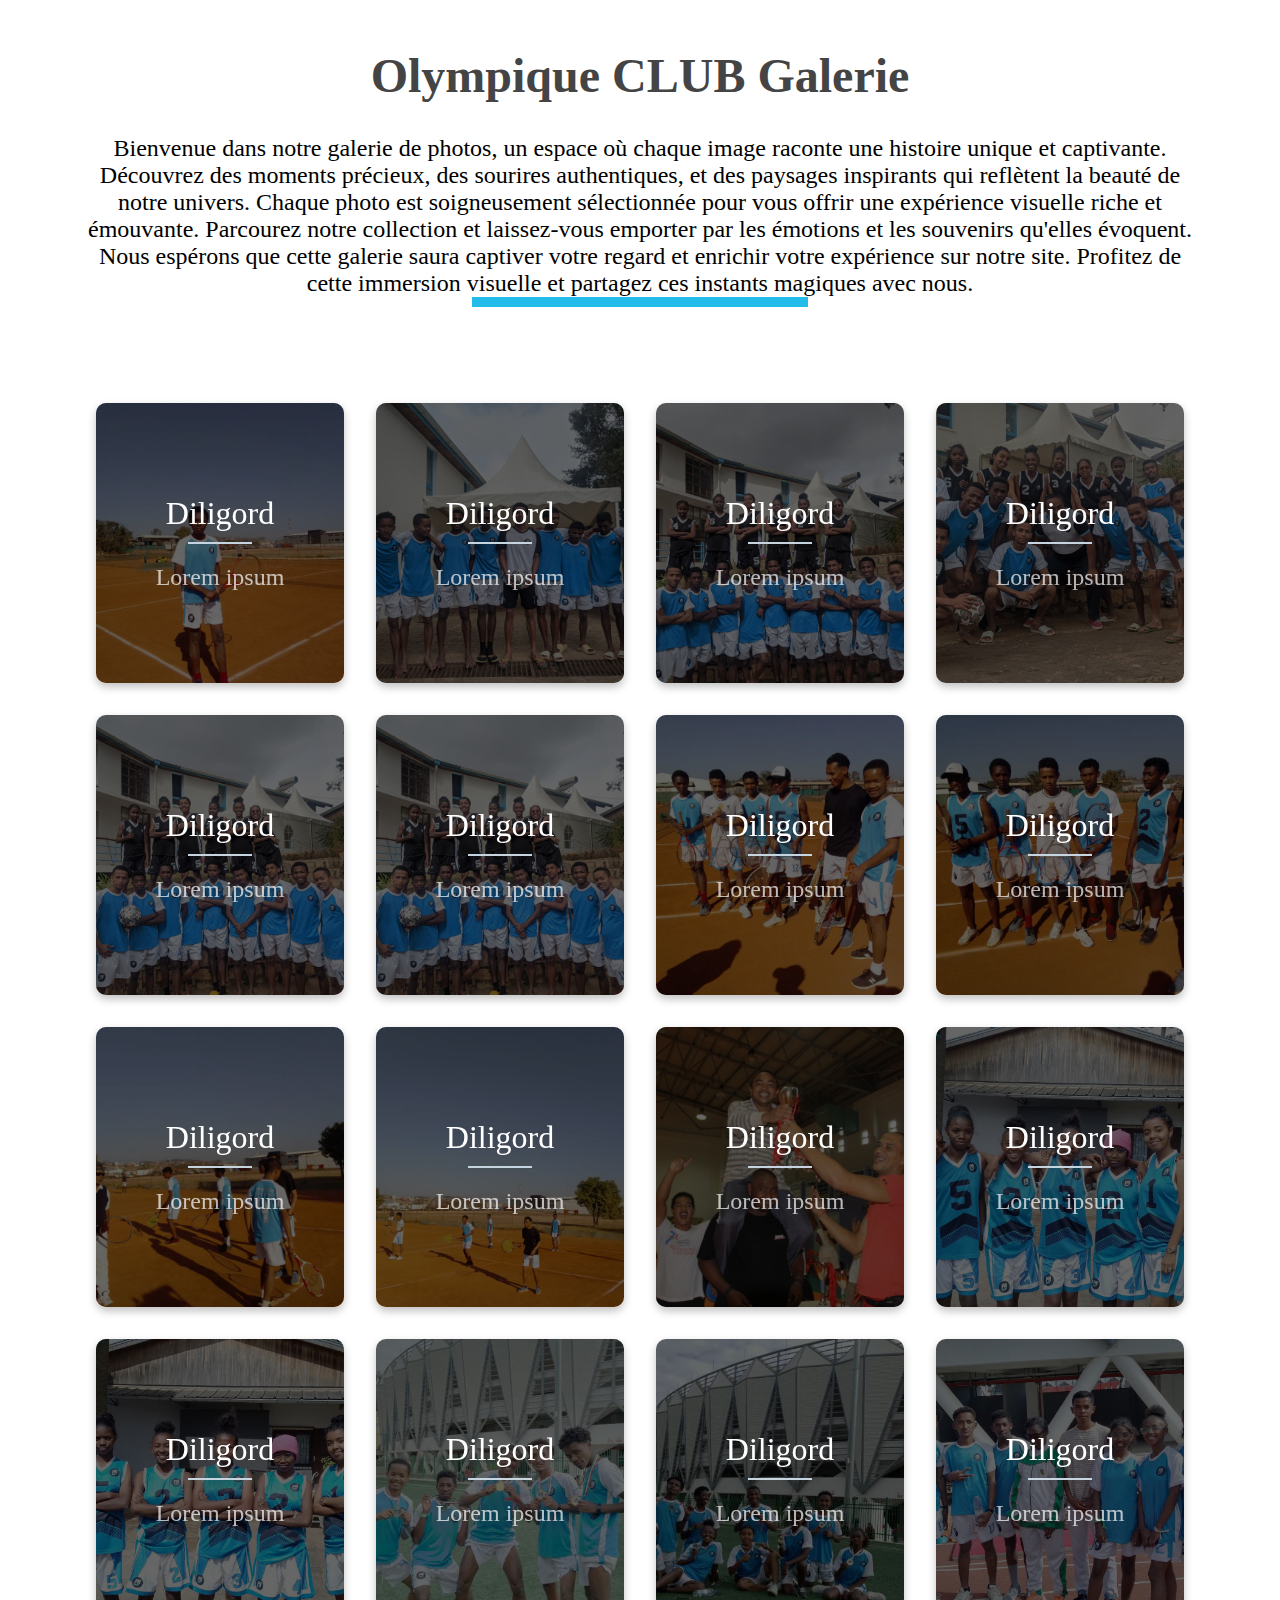
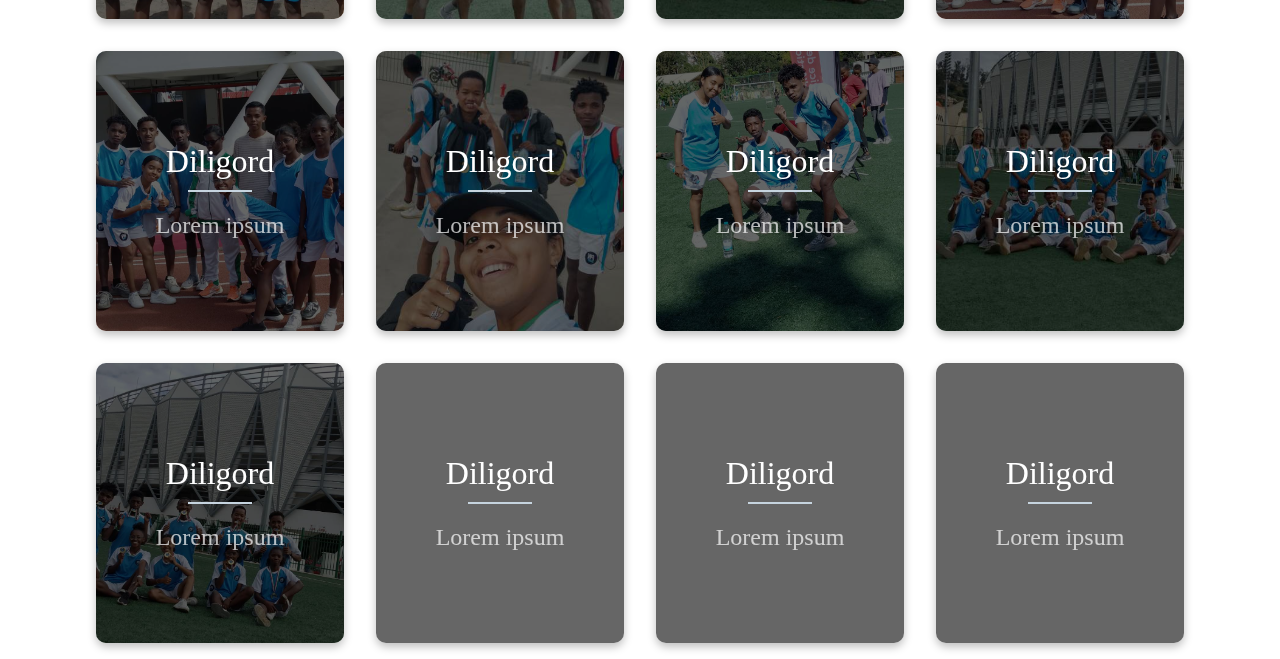
==== livreanimte.html @ d38526f4 "Team Sport" ====
<!DOCTYPE html>
<html lang="en">
<head>
    <meta charset="UTF-8">
    <meta name="viewport" content="width=device-width, initial-scale=1.0">
    <title>Document</title>
    <link rel="stylesheet" href="livreanimte.css">
</head>
<body>
    
    <div class="wrapper">
        <h1>Olympique CLUB Galerie</h1>
        <p>Bienvenue dans notre galerie de photos, un espace où chaque image raconte une histoire unique et captivante. Découvrez des moments précieux, des sourires authentiques, et des paysages inspirants qui reflètent la beauté de notre univers. Chaque photo est soigneusement sélectionnée pour vous offrir une expérience visuelle riche et émouvante. Parcourez notre collection et laissez-vous emporter par les émotions et les souvenirs qu'elles évoquent. Nous espérons que cette galerie saura captiver votre regard et enrichir votre expérience sur notre site. Profitez de cette immersion visuelle et partagez ces instants magiques avec nous.</p>
        <hr>
        <div class="cols">
            <div class="col" ontouchstart="this.classList.toggle('hover');">
                <div class="container">
                    <div class="front" style="background-image: url(assets/img/A1.jpg)">
                        <div class="inner">
                            <p>Diligord</p>
            <span>Lorem ipsum</span>
                        </div>
                    </div>
                    <div class="back">
                        <div class="inner">
                        <p>Lorem ipsum, dolor sit amet consectetur adipisicing elit. Alias cum repellat velit quae suscipit c.</p>
                        </div>
                    </div>
                </div>
            </div>
            <div class="col" ontouchstart="this.classList.toggle('hover');">
                <div class="container">
                    <div class="front" style="background-image: url(assets/img/A2.jpg)">
                        <div class="inner">
                            <p>Diligord</p>
                <span>Lorem ipsum</span>
                        </div>
                    </div>
                    <div class="back">
                        <div class="inner">
                            <p>Lorem ipsum, dolor sit amet consectetur adipisicing elit. Alias cum repellat velit quae suscipit c.</p>
                        </div>
                    </div>
                </div>
            </div>
            <div class="col" ontouchstart="this.classList.toggle('hover');">
                <div class="container">
                    <div class="front" style="background-image: url(assets/img/A3.jpg)">
                        <div class="inner">
                            <p>Diligord</p>
                <span>Lorem ipsum</span>
                        </div>
                    </div>
                    <div class="back">
                        <div class="inner">
                            <p>Lorem ipsum, dolor sit amet consectetur adipisicing elit. Alias cum repellat velit quae suscipit c.</p>
                        </div>
                    </div>
                </div>
            </div>
            <div class="col" ontouchstart="this.classList.toggle('hover');">
                <div class="container">
                    <div class="front" style="background-image: url(assets/img/A4.jpg)">
                        <div class="inner">
                            <p>Diligord</p>
                <span>Lorem ipsum</span>
                        </div>
                    </div>
                    <div class="back">
                        <div class="inner">
                            <p>Lorem ipsum, dolor sit amet consectetur adipisicing elit. Alias cum repellat velit quae suscipit c.</p>
                        </div>
                    </div>
                </div>
            </div>
            <div class="col" ontouchstart="this.classList.toggle('hover');">
                <div class="container">
                    <div class="front" style="background-image: url(assets/img/A5.jpg)">
                        <div class="inner">
                            <p>Diligord</p>
                <span>Lorem ipsum</span>
                        </div>
                    </div>
                    <div class="back">
                        <div class="inner">
                            <p>Lorem ipsum, dolor sit amet consectetur adipisicing elit. Alias cum repellat velit quae suscipit c.</p>
                        </div>
                    </div>
                </div>
            </div>
            <div class="col" ontouchstart="this.classList.toggle('hover');">
                <div class="container">
                    <div class="front" style="background-image: url(assets/img/A6.jpg)">
                        <div class="inner">
                            <p>Diligord</p>
                <span>Lorem ipsum</span>
                        </div>
                    </div>
                    <div class="back">
                        <div class="inner">
                            <p>Lorem ipsum, dolor sit amet consectetur adipisicing elit. Alias cum repellat velit quae suscipit c.</p>
                        </div>
                    </div>
                </div>
            </div>
            <div class="col" ontouchstart="this.classList.toggle('hover');">
                  <div class="container">
                      <div class="front" style="background-image: url(assets/img/A7.jpg)">
                          <div class="inner">
                              <p>Diligord</p>
                <span>Lorem ipsum</span>
                          </div>
                      </div>
                      <div class="back">
                          <div class="inner">
                            <p>Lorem ipsum, dolor sit amet consectetur adipisicing elit. Alias cum repellat velit quae suscipit c.</p>
                          </div>
                      </div>
                  </div>
            </div>
            <div class="col" ontouchstart="this.classList.toggle('hover');">
                <div class="container">
                    <div class="front" style="background-image: url(assets/img/A8.jpg)">
                        <div class="inner">
                            <p>Diligord</p>
            <span>Lorem ipsum</span>
                        </div>
                    </div>
                    <div class="back">
                        <div class="inner">
                        <p>Lorem ipsum, dolor sit amet consectetur adipisicing elit. Alias cum repellat velit quae suscipit c.</p>
                        </div>
                    </div>
                </div>
            </div>
            <div class="col" ontouchstart="this.classList.toggle('hover');">
                <div class="container">
                    <div class="front" style="background-image: url(assets/img/A9.jpg)">
                        <div class="inner">
                            <p>Diligord</p>
            <span>Lorem ipsum</span>
                        </div>
                    </div>
                    <div class="back">
                        <div class="inner">
                        <p>Lorem ipsum, dolor sit amet consectetur adipisicing elit. Alias cum repellat velit quae suscipit c.</p>
                        </div>
                    </div>
                </div>
            </div>
            <div class="col" ontouchstart="this.classList.toggle('hover');">
                <div class="container">
                    <div class="front" style="background-image: url(assets/img/A10.jpg)">
                        <div class="inner">
                            <p>Diligord</p>
            <span>Lorem ipsum</span>
                        </div>
                    </div>
                    <div class="back">
                        <div class="inner">
                        <p>Lorem ipsum, dolor sit amet consectetur adipisicing elit. Alias cum repellat velit quae suscipit c.</p>
                        </div>
                    </div>
                </div>
            </div>
            <div class="col" ontouchstart="this.classList.toggle('hover');">
                <div class="container">
                    <div class="front" style="background-image: url(assets/img/A11.jpg)">
                        <div class="inner">
                            <p>Diligord</p>
              <span>Lorem ipsum</span>
                        </div>
                    </div>
                    <div class="back">
                        <div class="inner">
                          <p>Lorem ipsum, dolor sit amet consectetur adipisicing elit. Alias cum repellat velit quae suscipit c.</p>
                        </div>
                    </div>
                </div>
            </div>
            <div class="col" ontouchstart="this.classList.toggle('hover');">
              <div class="container">
                  <div class="front" style="background-image: url(assets/img/A12.jpg)">
                      <div class="inner">
                          <p>Diligord</p>
            <span>Lorem ipsum</span>
                      </div>
                  </div>
                  <div class="back">
                      <div class="inner">
                        <p>Lorem ipsum, dolor sit amet consectetur adipisicing elit. Alias cum repellat velit quae suscipit c.</p>
                      </div>
                  </div>
              </div>
            </div>
            <div class="col" ontouchstart="this.classList.toggle('hover');">
                <div class="container">
                    <div class="front" style="background-image: url(assets/img/A13.jpg)">
                        <div class="inner">
                            <p>Diligord</p>
            <span>Lorem ipsum</span>
                        </div>
                    </div>
                    <div class="back">
                        <div class="inner">
                        <p>Lorem ipsum, dolor sit amet consectetur adipisicing elit. Alias cum repellat velit quae suscipit c.</p>
                        </div>
                    </div>
                </div>
            </div>
            <div class="col" ontouchstart="this.classList.toggle('hover');">
                <div class="container">
                    <div class="front" style="background-image: url(assets/img/A14.jpg)">
                        <div class="inner">
                            <p>Diligord</p>
                <span>Lorem ipsum</span>
                        </div>
                    </div>
                    <div class="back">
                        <div class="inner">
                            <p>Lorem ipsum, dolor sit amet consectetur adipisicing elit. Alias cum repellat velit quae suscipit c.</p>
                        </div>
                    </div>
                </div>
            </div>
            <div class="col" ontouchstart="this.classList.toggle('hover');">
                <div class="container">
                    <div class="front" style="background-image: url(assets/img/A15.jpg)">
                        <div class="inner">
                            <p>Diligord</p>
                <span>Lorem ipsum</span>
                        </div>
                    </div>
                    <div class="back">
                        <div class="inner">
                            <p>Lorem ipsum, dolor sit amet consectetur adipisicing elit. Alias cum repellat velit quae suscipit c.</p>
                        </div>
                    </div>
                </div>
            </div>
            <div class="col" ontouchstart="this.classList.toggle('hover');">
                <div class="container">
                    <div class="front" style="background-image: url(assets/img/A16.jpg)">
                        <div class="inner">
                            <p>Diligord</p>
                <span>Lorem ipsum</span>
                        </div>
                    </div>
                    <div class="back">
                        <div class="inner">
                            <p>Lorem ipsum, dolor sit amet consectetur adipisicing elit. Alias cum repellat velit quae suscipit c.</p>
                        </div>
                    </div>
                </div>
            </div>
            <div class="col" ontouchstart="this.classList.toggle('hover');">
            <div class="container">
                <div class="front" style="background-image: url(assets/img/A17.jpg)">
                    <div class="inner">
                        <p>Diligord</p>
          <span>Lorem ipsum</span>
                    </div>
                </div>
                <div class="back">
                    <div class="inner">
                      <p>Lorem ipsum, dolor sit amet consectetur adipisicing elit. Alias cum repellat velit quae suscipit c.</p>
                    </div>
                </div>
            </div>
            </div>
            <div class="col" ontouchstart="this.classList.toggle('hover');">
                <div class="container">
                    <div class="front" style="background-image: url(assets/img/A18.jpg)">
                        <div class="inner">
                            <p>Diligord</p>
            <span>Lorem ipsum</span>
                        </div>
                    </div>
                    <div class="back">
                        <div class="inner">
                        <p>Lorem ipsum, dolor sit amet consectetur adipisicing elit. Alias cum repellat velit quae suscipit c.</p>
                        </div>
                    </div>
                </div>
            </div>
            <div class="col" ontouchstart="this.classList.toggle('hover');">
                <div class="container">
                    <div class="front" style="background-image: url(assets/img/A19.jpg)">
                        <div class="inner">
                            <p>Diligord</p>
            <span>Lorem ipsum</span>
                        </div>
                    </div>
                    <div class="back">
                        <div class="inner">
                        <p>Lorem ipsum, dolor sit amet consectetur adipisicing elit. Alias cum repellat velit quae suscipit c.</p>
                        </div>
                    </div>
                </div>
            </div>
            <div class="col" ontouchstart="this.classList.toggle('hover');">
                <div class="container">
                    <div class="front" style="background-image: url(assets/img/A20.jpg)">
                        <div class="inner">
                            <p>Diligord</p>
            <span>Lorem ipsum</span>
                        </div>
                    </div>
                    <div class="back">
                        <div class="inner">
                        <p>Lorem ipsum, dolor sit amet consectetur adipisicing elit. Alias cum repellat velit quae suscipit c.</p>
                        </div>
                    </div>
                </div>
            </div>
            <div class="col" ontouchstart="this.classList.toggle('hover');">
                <div class="container">
                    <div class="front" style="background-image: url(assets/img/A21.jpg)">
                        <div class="inner">
                            <p>Diligord</p>
            <span>Lorem ipsum</span>
                        </div>
                    </div>
                    <div class="back">
                        <div class="inner">
                        <p>Lorem ipsum, dolor sit amet consectetur adipisicing elit. Alias cum repellat velit quae suscipit c.</p>
                        </div>
                    </div>
                </div>
            </div>
            <div class="col" ontouchstart="this.classList.toggle('hover');">
                <div class="container">
                    <div class="front" style="background-image: url(assets/img/A22.jpg)">
                        <div class="inner">
                            <p>Diligord</p>
            <span>Lorem ipsum</span>
                        </div>
                    </div>
                    <div class="back">
                        <div class="inner">
                        <p>Lorem ipsum, dolor sit amet consectetur adipisicing elit. Alias cum repellat velit quae suscipit c.</p>
                        </div>
                    </div>
                </div>
            </div>
            <div class="col" ontouchstart="this.classList.toggle('hover');">
                <div class="container">
                    <div class="front" style="background-image: url(assets/img/A23.jpg)">
                        <div class="inner">
                            <p>Diligord</p>
            <span>Lorem ipsum</span>
                        </div>
                    </div>
                    <div class="back">
                        <div class="inner">
                        <p>Lorem ipsum, dolor sit amet consectetur adipisicing elit. Alias cum repellat velit quae suscipit c.</p>
                        </div>
                    </div>
                </div>
            </div>
            <div class="col" ontouchstart="this.classList.toggle('hover');">
                <div class="container">
                    <div class="front" style="background-image: url(assets/img/A24.jpg)">
                        <div class="inner">
                            <p>Diligord</p>
            <span>Lorem ipsum</span>
                        </div>
                    </div>
                    <div class="back">
                        <div class="inner">
                        <p>Lorem ipsum, dolor sit amet consectetur adipisicing elit. Alias cum repellat velit quae suscipit c.</p>
                        </div>
                    </div>
                </div>
            </div>
              </div>
       </div>
      
</html>
---- livreanimte.css ----
*{
    margin: 0;
    padding: 0;
    -webkit-box-sizing: border-box;
            box-sizing: border-box;
  }
  
  h1{
    font-size: 3rem;
    font-family: 'Montserrat';
    font-weight: 700;
    color: #444;
    text-align: center;
    margin: 2rem 0;
  }
  
  .wrapper{
    width: 90%;
    margin: 0 auto;
    max-width: 80rem;
    padding: 1rem;
    
  }
  .wrapper p {
    font-size: 1.5rem;
    text-align: center;
  }
  hr {
    width: 30%;
    margin: auto;
    height: 10px;
    border: none;
    background-color:#22BBEA;
    animation: chagedWidth 3s alternate-reverse 0s infinite;
}

@keyframes chagedWidth {
    from {width: 10%;}
    to {width: 30%;}
}
  /* .container-title {
        width: 40vw;
        padding-inline: 2rem;
        h3 {
            font-size: 2rem;
        }
        p {
            margin-block: 1rem;
        }
    }*/
  .cols{
    display: -webkit-box;
    display: -ms-flexbox;
    display: flex;
    -ms-flex-wrap: wrap;
    flex-wrap: wrap;
    -webkit-box-pack: center;
   -ms-flex-pack: center;
    justify-content: center;
    position: relative;
    top: 5rem;
  }
  
  .col{
    width: calc(25% - 2rem);
    margin: 1rem;
    cursor: pointer;
  }
  
  .container{
    -webkit-transform-style: preserve-3d;
            transform-style: preserve-3d;
      -webkit-perspective: 1000px;
              perspective: 1000px;
  }
  
  .front,
  .back{
    background-size: cover;
    box-shadow: 0 4px 8px 0 rgba(0,0,0,0.25);
    border-radius: 10px;
      background-position: center;
      -webkit-transition: -webkit-transform .7s cubic-bezier(0.4, 0.2, 0.2, 1);
      transition: -webkit-transform .7s cubic-bezier(0.4, 0.2, 0.2, 1);
      -o-transition: transform .7s cubic-bezier(0.4, 0.2, 0.2, 1);
      transition: transform .7s cubic-bezier(0.4, 0.2, 0.2, 1);
      transition: transform .7s cubic-bezier(0.4, 0.2, 0.2, 1), -webkit-transform .7s cubic-bezier(0.4, 0.2, 0.2, 1);
      -webkit-backface-visibility: hidden;
              backface-visibility: hidden;
      text-align: center;
      min-height: 280px;
      height: auto;
      border-radius: 10px;
      color: #fff;
      font-size: 1.5rem;
  }
  
  .back{
    background: #cedce7;
    background: -webkit-linear-gradient(45deg,  #cedce7 0%,#596a72 100%);
    background: -o-linear-gradient(45deg,  #cedce7 0%,#596a72 100%);
    background: linear-gradient(45deg,  #cedce7 0%,#596a72 100%);
  }
  
  .front:after{
      position: absolute;
      top: 0;
      left: 0;
      z-index: 1;
      width: 100%;
      height: 100%;
      content: '';
      display: block;
      opacity: .6;
      background-color: #000;
      -webkit-backface-visibility: hidden;
              backface-visibility: hidden;
      border-radius: 10px;
  }
  .container:hover .front,
  .container:hover .back{
      -webkit-transition: -webkit-transform .7s cubic-bezier(0.4, 0.2, 0.2, 1);
      transition: -webkit-transform .7s cubic-bezier(0.4, 0.2, 0.2, 1);
      -o-transition: transform .7s cubic-bezier(0.4, 0.2, 0.2, 1);
      transition: transform .7s cubic-bezier(0.4, 0.2, 0.2, 1);
      transition: transform .7s cubic-bezier(0.4, 0.2, 0.2, 1), -webkit-transform .7s cubic-bezier(0.4, 0.2, 0.2, 1);
  }
  
  .back{
      position: absolute;
      top: 0;
      left: 0;
      width: 100%;
  }
  
  .inner{
      -webkit-transform: translateY(-50%) translateZ(60px) scale(0.94);
              transform: translateY(-50%) translateZ(60px) scale(0.94);
      top: 50%;
      position: absolute;
      left: 0;
      width: 100%;
      padding: 2rem;
      -webkit-box-sizing: border-box;
              box-sizing: border-box;
      outline: 1px solid transparent;
      -webkit-perspective: inherit;
              perspective: inherit;
      z-index: 2;
  }
  
  .container .back{
      -webkit-transform: rotateY(180deg);
              transform: rotateY(180deg);
      -webkit-transform-style: preserve-3d;
              transform-style: preserve-3d;
  }
  
  .container .front{
      -webkit-transform: rotateY(0deg);
              transform: rotateY(0deg);
      -webkit-transform-style: preserve-3d;
              transform-style: preserve-3d;
  }
  
  .container:hover .back{
    -webkit-transform: rotateY(0deg);
            transform: rotateY(0deg);
    -webkit-transform-style: preserve-3d;
            transform-style: preserve-3d;
  }
  
  .container:hover .front{
    -webkit-transform: rotateY(-180deg);
            transform: rotateY(-180deg);
    -webkit-transform-style: preserve-3d;
            transform-style: preserve-3d;
  }
  
  .front .inner p{
    font-size: 2rem;
    margin-bottom: 2rem;
    position: relative;
  }
  
  .front .inner p:after{
    content: '';
    width: 4rem;
    height: 2px;
    position: absolute;
    background: #C6D4DF;
    display: block;
    left: 0;
    right: 0;
    margin: 0 auto;
    bottom: -.75rem;
  }
  
  .front .inner span{
    color: rgba(255,255,255,0.7);
    font-family: 'Montserrat';
    font-weight: 300;
  }
  
  @media screen and (max-width: 64rem){
    .col{
      width: calc(33.333333% - 2rem);
    }
  }
  
  @media screen and (max-width: 48rem){
    .col{
      width: calc(50% - 2rem);
    }
  }
  
  @media screen and (max-width: 32rem){
    .col{
      width: 100%;
      margin: 0 0 2rem 0;
    }
  }
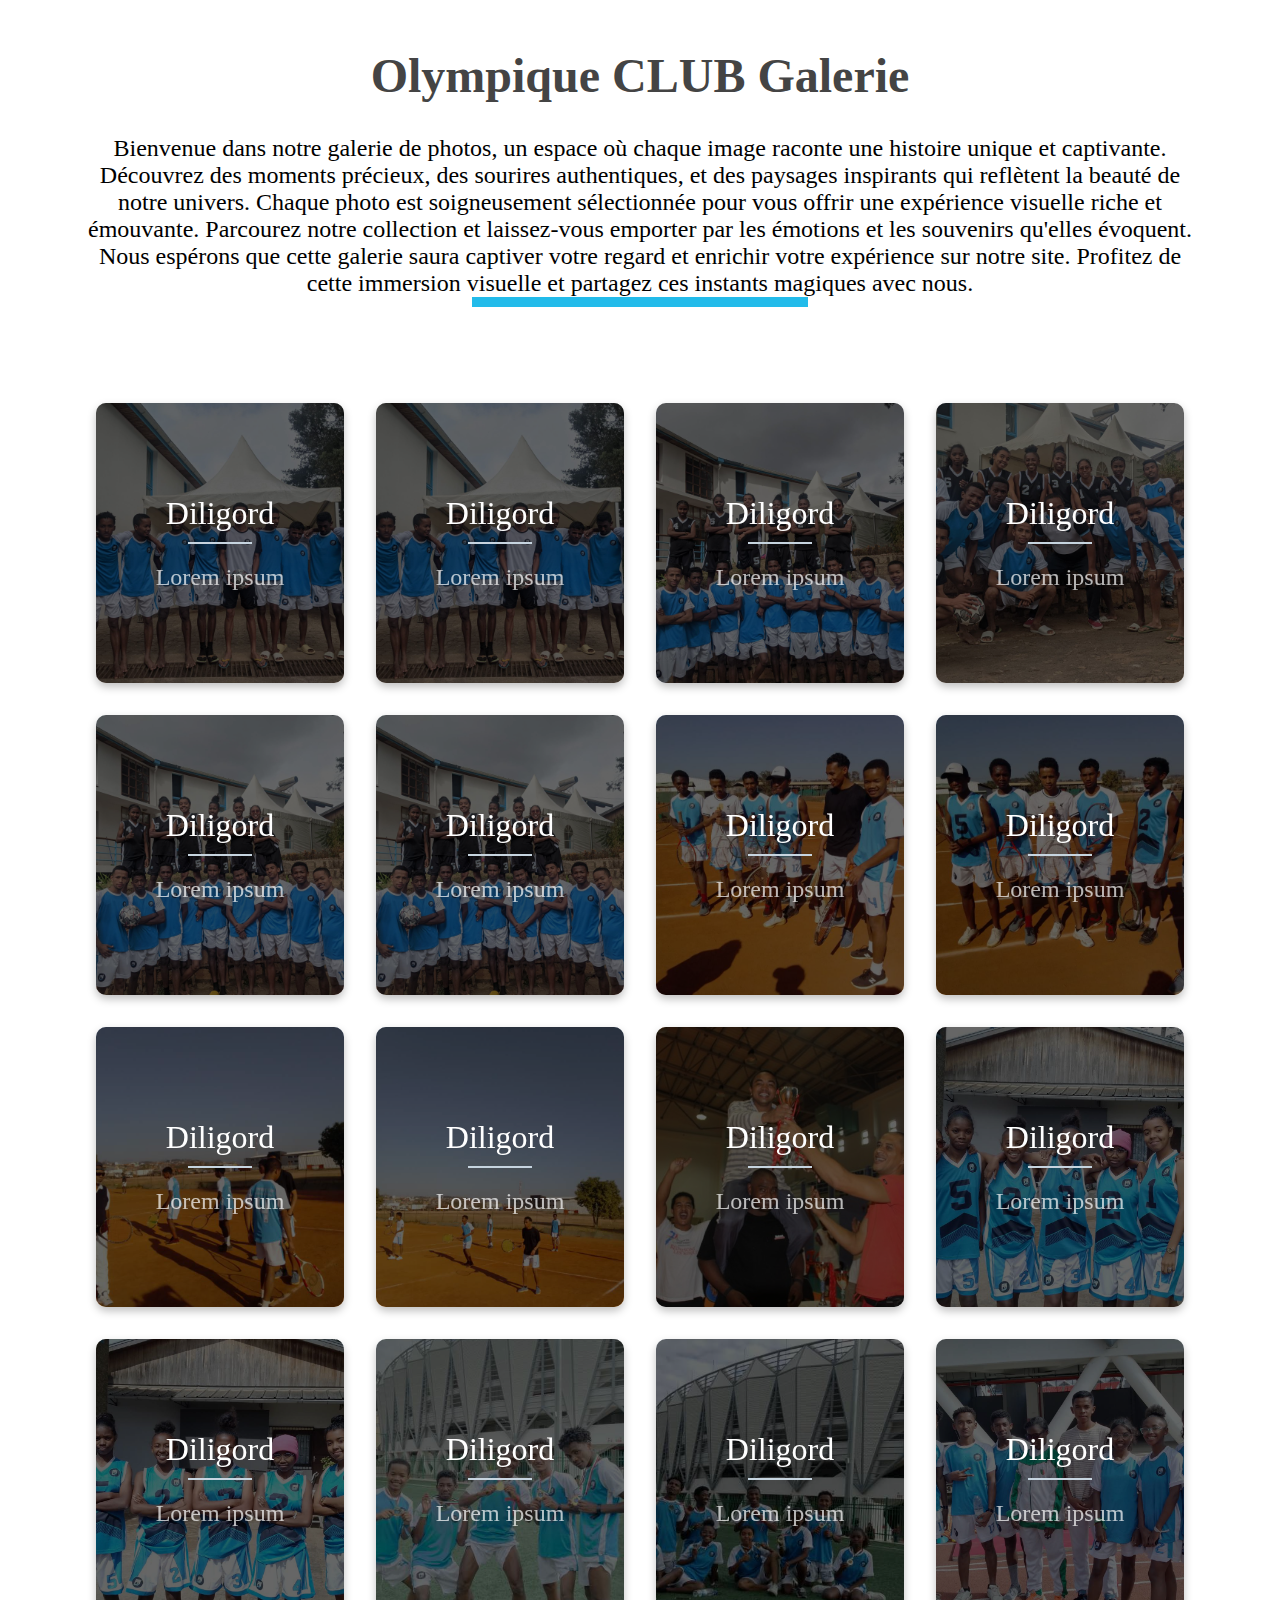
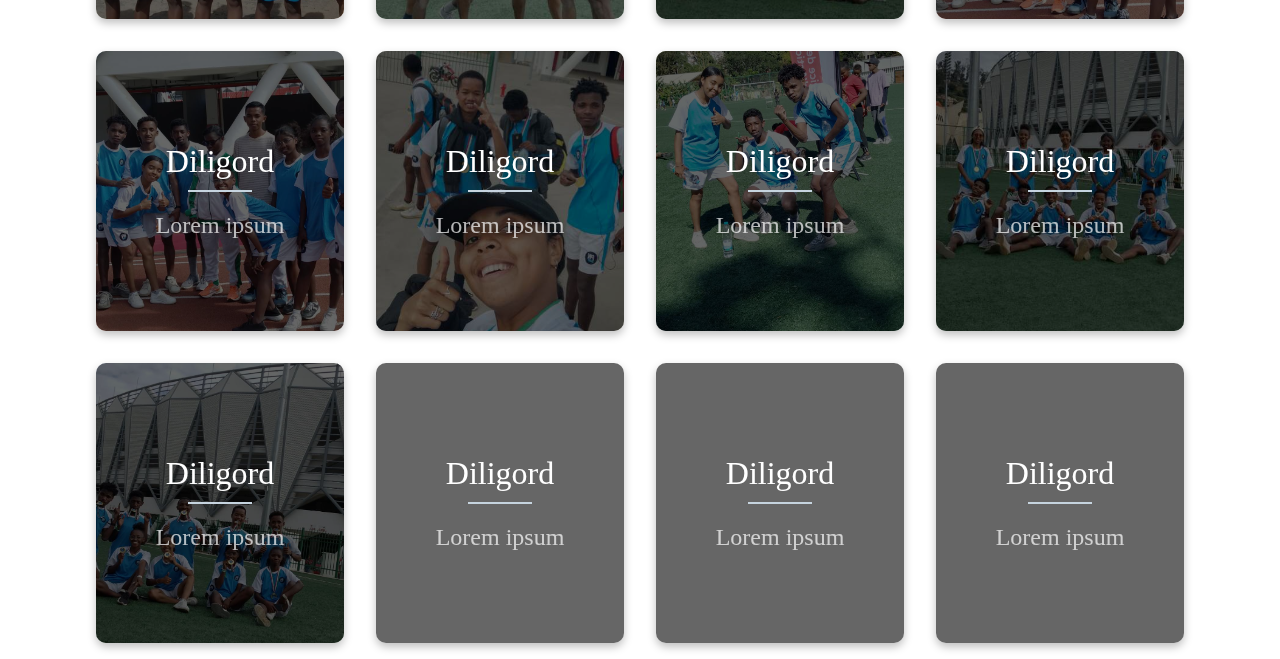
==== commit 31f250fc: "Modification sur livre.html" ====
--- a/livreanimte.html
+++ b/livreanimte.html
@@ -15,7 +15,7 @@
         <div class="cols">
             <div class="col" ontouchstart="this.classList.toggle('hover');">
                 <div class="container">
-                    <div class="front" style="background-image: url(assets/img/A1.jpg)">
+                    <div class="front" style="background-image: url(assets/img/A2.jpg)">
                         <div class="inner">
                             <p>Diligord</p>
             <span>Lorem ipsum</span>
